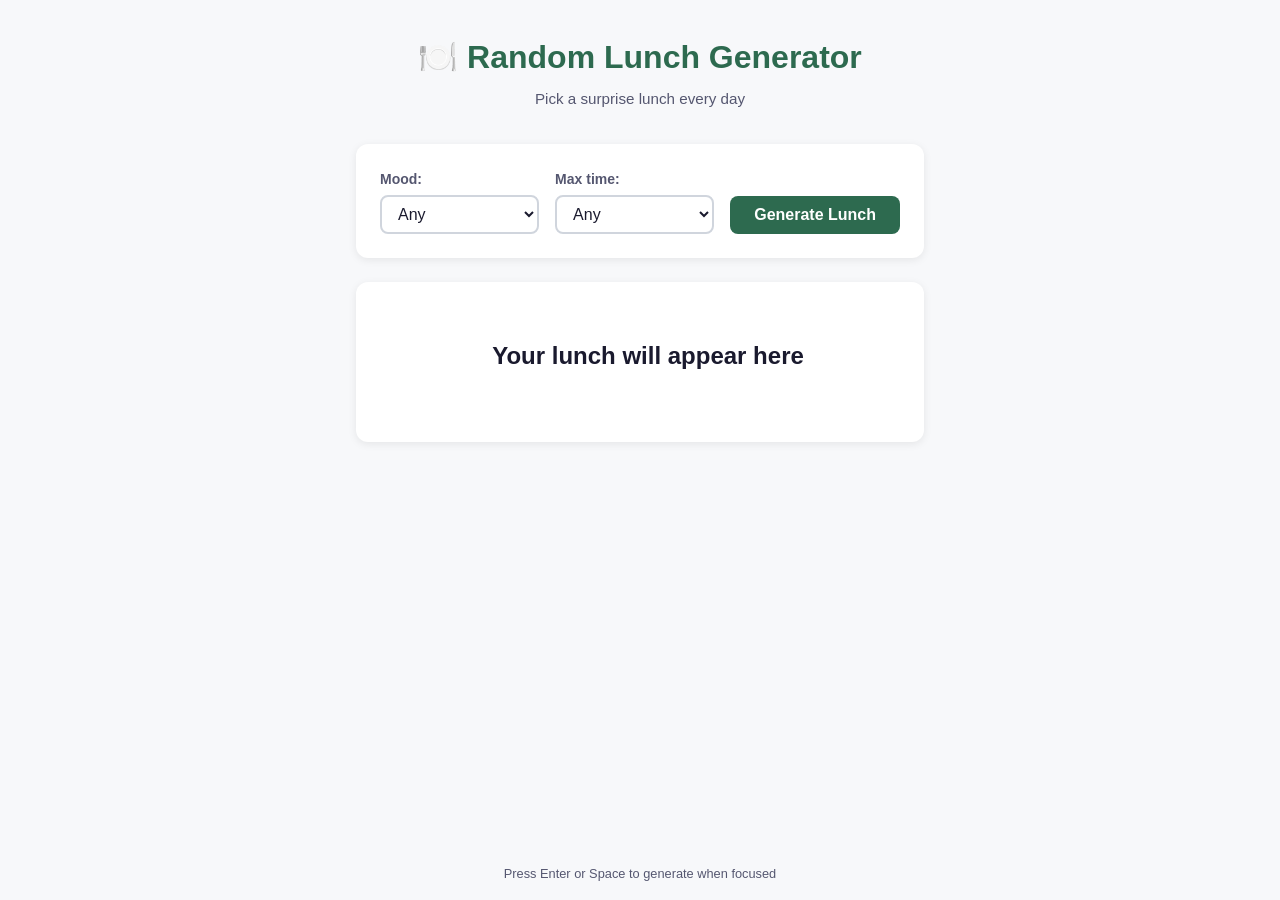
==== random-lunch-generator/index.html @ 7cca3301 "Add files via upload" ====
<!DOCTYPE html>
<html lang="en">
<head>
  <meta charset="UTF-8">
  <meta name="viewport" content="width=device-width, initial-scale=1.0">
  <title>Random Lunch Generator</title>
  <link rel="stylesheet" href="styles.css">
</head>
<body>
  <header>
    <h1>🍽️ Random Lunch Generator</h1>
    <p>Pick a surprise lunch every day</p>
  </header>

  <main>
    <section class="controls" aria-label="Lunch preferences">
      <div class="control-group">
        <label for="mood-select">Mood:</label>
        <select id="mood-select" aria-describedby="mood-desc">
          <option value="any">Any</option>
          <option value="light">Light</option>
          <option value="comfort">Comfort</option>
        </select>
        <span id="mood-desc" class="sr-only">Filter by mood type</span>
      </div>

      <div class="control-group">
        <label for="time-select">Max time:</label>
        <select id="time-select" aria-describedby="time-desc">
          <option value="any">Any</option>
          <option value="20">20 minutes</option>
        </select>
        <span id="time-desc" class="sr-only">Maximum preparation time filter</span>
      </div>

      <button id="generate-btn" type="button" aria-describedby="btn-desc">
        Generate Lunch
      </button>
      <span id="btn-desc" class="sr-only">Generates a random lunch option based on your preferences</span>
    </section>

    <section class="result-section" aria-live="polite" aria-atomic="true">
      <div id="result" class="result" role="status">
        <span class="result-emoji" id="result-emoji" aria-hidden="true"></span>
        <span class="result-text" id="result-text">Your lunch will appear here</span>
      </div>
      <p id="details" class="details"></p>
    </section>
  </main>

  <footer>
    <p>Press Enter or Space to generate when focused</p>
  </footer>

  <script src="app.js"></script>
</body>
</html>
---- random-lunch-generator/styles.css ----
*,
*::before,
*::after {
  box-sizing: border-box;
  margin: 0;
  padding: 0;
}

:root {
  --color-bg: #f7f8fa;
  --color-surface: #ffffff;
  --color-primary: #2d6a4f;
  --color-primary-hover: #40916c;
  --color-primary-active: #1b4332;
  --color-text: #1a1a2e;
  --color-text-secondary: #555770;
  --color-border: #d0d5dd;
  --color-accent: #e85d04;
  --radius: 12px;
  --shadow: 0 2px 8px rgba(0, 0, 0, 0.08);
  --shadow-lg: 0 8px 24px rgba(0, 0, 0, 0.12);
  --transition: 0.2s ease;
}

html {
  font-size: 16px;
}

body {
  font-family: -apple-system, BlinkMacSystemFont, "Segoe UI", Roboto, Oxygen,
    Ubuntu, Cantarell, sans-serif;
  background-color: var(--color-bg);
  color: var(--color-text);
  line-height: 1.6;
  min-height: 100vh;
  display: flex;
  flex-direction: column;
  align-items: center;
}

header {
  text-align: center;
  padding: 2rem 1rem 1rem;
  width: 100%;
  max-width: 600px;
}

header h1 {
  font-size: clamp(1.5rem, 4vw, 2rem);
  color: var(--color-primary);
  margin-bottom: 0.25rem;
}

header p {
  color: var(--color-text-secondary);
  font-size: 0.95rem;
}

main {
  width: 100%;
  max-width: 600px;
  padding: 1rem;
  flex: 1;
  display: flex;
  flex-direction: column;
  gap: 1.5rem;
}

.controls {
  background: var(--color-surface);
  border-radius: var(--radius);
  padding: 1.5rem;
  box-shadow: var(--shadow);
  display: flex;
  flex-wrap: wrap;
  gap: 1rem;
  align-items: flex-end;
}

.control-group {
  display: flex;
  flex-direction: column;
  gap: 0.35rem;
  flex: 1;
  min-width: 140px;
}

.control-group label {
  font-weight: 600;
  font-size: 0.875rem;
  color: var(--color-text-secondary);
}

.control-group select {
  padding: 0.5rem 0.75rem;
  border: 2px solid var(--color-border);
  border-radius: 8px;
  font-size: 1rem;
  background-color: var(--color-surface);
  color: var(--color-text);
  cursor: pointer;
  transition: border-color var(--transition);
}

.control-group select:focus {
  outline: none;
  border-color: var(--color-primary);
  box-shadow: 0 0 0 3px rgba(45, 106, 79, 0.25);
}

#generate-btn {
  background-color: var(--color-primary);
  color: #fff;
  border: none;
  border-radius: 8px;
  padding: 0.65rem 1.5rem;
  font-size: 1rem;
  font-weight: 600;
  cursor: pointer;
  transition: background-color var(--transition), transform var(--transition),
    box-shadow var(--transition);
  white-space: nowrap;
  align-self: flex-end;
}

#generate-btn:hover {
  background-color: var(--color-primary-hover);
  box-shadow: var(--shadow-lg);
}

#generate-btn:active {
  background-color: var(--color-primary-active);
  transform: scale(0.97);
}

#generate-btn:focus-visible {
  outline: 3px solid var(--color-accent);
  outline-offset: 2px;
}

.result-section {
  background: var(--color-surface);
  border-radius: var(--radius);
  padding: 2rem;
  box-shadow: var(--shadow);
  text-align: center;
  min-height: 160px;
  display: flex;
  flex-direction: column;
  align-items: center;
  justify-content: center;
}

.result {
  display: flex;
  align-items: center;
  gap: 1rem;
  font-size: 1.5rem;
  font-weight: 600;
}

.result-emoji {
  font-size: 3rem;
  line-height: 1;
}

.result-text {
  color: var(--color-text);
}

.details {
  margin-top: 0.75rem;
  color: var(--color-text-secondary);
  font-size: 0.875rem;
}

.sr-only {
  position: absolute;
  width: 1px;
  height: 1px;
  padding: 0;
  margin: -1px;
  overflow: hidden;
  clip: rect(0, 0, 0, 0);
  white-space: nowrap;
  border: 0;
}

footer {
  text-align: center;
  padding: 1rem;
  color: var(--color-text-secondary);
  font-size: 0.8rem;
}

@media (max-width: 480px) {
  .controls {
    flex-direction: column;
  }

  .control-group {
    min-width: 100%;
  }

  #generate-btn {
    width: 100%;
  }

  .result {
    flex-direction: column;
    text-align: center;
  }

  .result-emoji {
    font-size: 2.5rem;
  }
}

@media (prefers-reduced-motion: reduce) {
  *,
  *::before,
  *::after {
    transition-duration: 0.01ms !important;
    animation-duration: 0.01ms !important;
    animation-iteration-count: 1 !important;
  }

  #generate-btn:active {
    transform: none;
  }
}

@media (prefers-contrast: high) {
  :root {
    --color-border: #000;
    --color-text-secondary: #333;
  }

  #generate-btn {
    border: 2px solid #fff;
  }
}
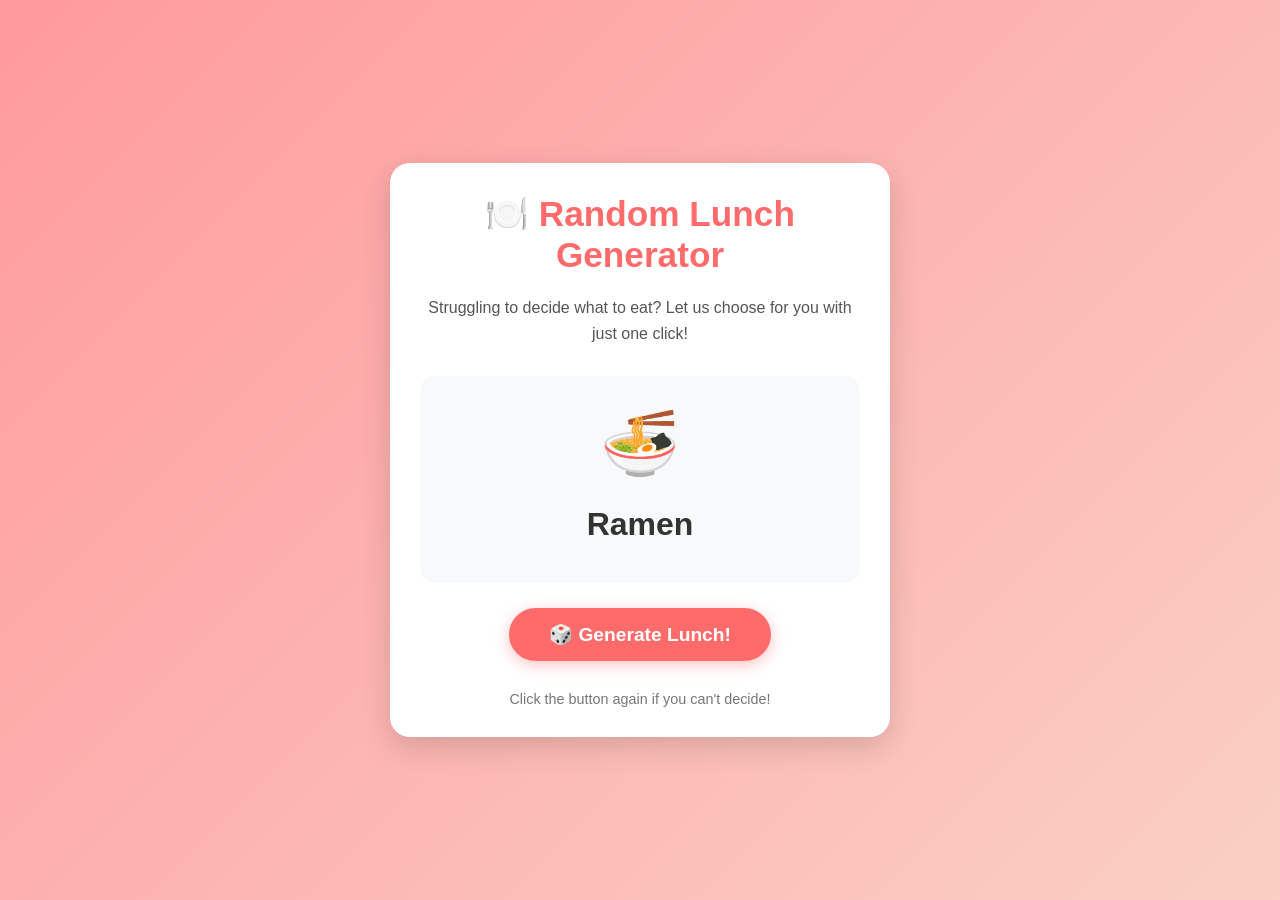
==== commit f2730eb8: "fix: patch provided starter icons without redesign" ====
--- a/random-lunch-generator/index.html
+++ b/random-lunch-generator/index.html
@@ -1,57 +1,209 @@
 <!DOCTYPE html>
 <html lang="en">
 <head>
-  <meta charset="UTF-8">
-  <meta name="viewport" content="width=device-width, initial-scale=1.0">
-  <title>Random Lunch Generator</title>
-  <link rel="stylesheet" href="styles.css">
+    <meta charset="UTF-8">
+    <meta name="viewport" content="width=device-width, initial-scale=1.0">
+    <title>Random Lunch Menu Generator</title>
+    <style>
+        * {
+            margin: 0;
+            padding: 0;
+            box-sizing: border-box;
+            font-family: 'Segoe UI', Tahoma, Geneva, Verdana, sans-serif;
+        }
+
+        body {
+            background: linear-gradient(135deg, #ff9a9e 0%, #fad0c4 100%);
+            min-height: 100vh;
+            display: flex;
+            justify-content: center;
+            align-items: center;
+            padding: 20px;
+        }
+
+        .container {
+            background-color: white;
+            border-radius: 20px;
+            box-shadow: 0 10px 30px rgba(0, 0, 0, 0.15);
+            width: 90%;
+            max-width: 500px;
+            padding: 30px;
+            text-align: center;
+        }
+
+        h1 {
+            color: #ff6b6b;
+            margin-bottom: 20px;
+            font-size: 2.2rem;
+        }
+
+        .description {
+            color: #555;
+            margin-bottom: 30px;
+            line-height: 1.6;
+        }
+
+        .lunch-display {
+            background-color: #f8f9fa;
+            border-radius: 15px;
+            padding: 30px;
+            margin: 25px 0;
+            min-height: 200px;
+            display: flex;
+            flex-direction: column;
+            justify-content: center;
+            align-items: center;
+            transition: all 0.3s ease;
+        }
+
+        .food-icon {
+            font-size: 4rem;
+            margin-bottom: 15px;
+            color: #ff6b6b;
+        }
+
+        .food-name {
+            font-size: 2rem;
+            color: #333;
+            font-weight: bold;
+            margin: 10px 0;
+        }
+
+        .generate-btn {
+            background-color: #ff6b6b;
+            color: white;
+            border: none;
+            border-radius: 50px;
+            padding: 15px 40px;
+            font-size: 1.2rem;
+            font-weight: bold;
+            cursor: pointer;
+            transition: all 0.3s ease;
+            box-shadow: 0 4px 15px rgba(255, 107, 107, 0.4);
+        }
+
+        .generate-btn:hover {
+            background-color: #ff5252;
+            transform: translateY(-3px);
+            box-shadow: 0 6px 20px rgba(255, 107, 107, 0.5);
+        }
+
+        .generate-btn:active {
+            transform: translateY(0);
+        }
+
+        .generate-btn:focus-visible {
+            outline: 3px solid #ff6b6b;
+            outline-offset: 3px;
+        }
+
+        .footer {
+            margin-top: 30px;
+            color: #777;
+            font-size: 0.9rem;
+        }
+
+        @keyframes fadeIn {
+            from { opacity: 0; transform: translateY(10px); }
+            to { opacity: 1; transform: translateY(0); }
+        }
+
+        .fade-in {
+            animation: fadeIn 0.5s ease forwards;
+        }
+
+        @media (prefers-reduced-motion: reduce) {
+            .fade-in {
+                animation: none;
+            }
+            .generate-btn {
+                transition: none;
+            }
+            .lunch-display {
+                transition: none;
+            }
+        }
+
+        @media (max-width: 600px) {
+            .container {
+                padding: 20px;
+            }
+
+            h1 {
+                font-size: 1.8rem;
+            }
+
+            .food-name {
+                font-size: 1.6rem;
+            }
+
+            .generate-btn {
+                padding: 12px 30px;
+                font-size: 1.1rem;
+            }
+        }
+    </style>
 </head>
 <body>
-  <header>
-    <h1>🍽️ Random Lunch Generator</h1>
-    <p>Pick a surprise lunch every day</p>
-  </header>
-
-  <main>
-    <section class="controls" aria-label="Lunch preferences">
-      <div class="control-group">
-        <label for="mood-select">Mood:</label>
-        <select id="mood-select" aria-describedby="mood-desc">
-          <option value="any">Any</option>
-          <option value="light">Light</option>
-          <option value="comfort">Comfort</option>
-        </select>
-        <span id="mood-desc" class="sr-only">Filter by mood type</span>
-      </div>
-
-      <div class="control-group">
-        <label for="time-select">Max time:</label>
-        <select id="time-select" aria-describedby="time-desc">
-          <option value="any">Any</option>
-          <option value="20">20 minutes</option>
-        </select>
-        <span id="time-desc" class="sr-only">Maximum preparation time filter</span>
-      </div>
-
-      <button id="generate-btn" type="button" aria-describedby="btn-desc">
-        Generate Lunch
-      </button>
-      <span id="btn-desc" class="sr-only">Generates a random lunch option based on your preferences</span>
-    </section>
-
-    <section class="result-section" aria-live="polite" aria-atomic="true">
-      <div id="result" class="result" role="status">
-        <span class="result-emoji" id="result-emoji" aria-hidden="true"></span>
-        <span class="result-text" id="result-text">Your lunch will appear here</span>
-      </div>
-      <p id="details" class="details"></p>
-    </section>
-  </main>
-
-  <footer>
-    <p>Press Enter or Space to generate when focused</p>
-  </footer>
-
-  <script src="app.js"></script>
+    <div class="container">
+        <h1><span aria-hidden="true">🍽️</span> Random Lunch Generator</h1>
+        <p class="description">Struggling to decide what to eat? Let us choose for you with just one click!</p>
+
+        <div class="lunch-display" aria-live="polite" aria-atomic="true">
+            <div class="food-icon"><span aria-hidden="true">❓</span></div>
+            <div class="food-name">What's for lunch?</div>
+        </div>
+
+        <button class="generate-btn" id="generateBtn" type="button">
+            <span aria-hidden="true">🎲</span> Generate Lunch!
+        </button>
+
+        <p class="footer">Click the button again if you can't decide!</p>
+    </div>
+
+    <script>
+        document.addEventListener('DOMContentLoaded', function() {
+            const generateBtn = document.getElementById('generateBtn');
+            const foodIcon = document.querySelector('.food-icon');
+            const foodName = document.querySelector('.food-name');
+            const lunchDisplay = document.querySelector('.lunch-display');
+
+            const lunchMenu = [
+                { name: "Pizza", icon: "🍕" },
+                { name: "Sushi", icon: "🍣" },
+                { name: "Burger", icon: "🍔" },
+                { name: "Salad", icon: "🥗" },
+                { name: "Tacos", icon: "🌮" },
+                { name: "Ramen", icon: "🍜" },
+                { name: "Sandwich", icon: "🥪" },
+                { name: "Pasta", icon: "🍝" },
+                { name: "Curry", icon: "🍛" },
+                { name: "Steak", icon: "🥩" },
+                { name: "Soup", icon: "🥣" },
+                { name: "BBQ", icon: "🔥" }
+            ];
+
+            function generateRandomLunch() {
+                lunchDisplay.classList.remove('fade-in');
+
+                const randomIndex = Math.floor(Math.random() * lunchMenu.length);
+                const selectedLunch = lunchMenu[randomIndex];
+
+                foodIcon.textContent = "⏳";
+                foodName.textContent = "Thinking...";
+
+                setTimeout(() => {
+                    foodIcon.textContent = selectedLunch.icon;
+                    foodName.textContent = selectedLunch.name;
+
+                    lunchDisplay.classList.add('fade-in');
+                }, 500);
+            }
+
+            generateBtn.addEventListener('click', generateRandomLunch);
+
+            generateRandomLunch();
+        });
+    </script>
 </body>
 </html>
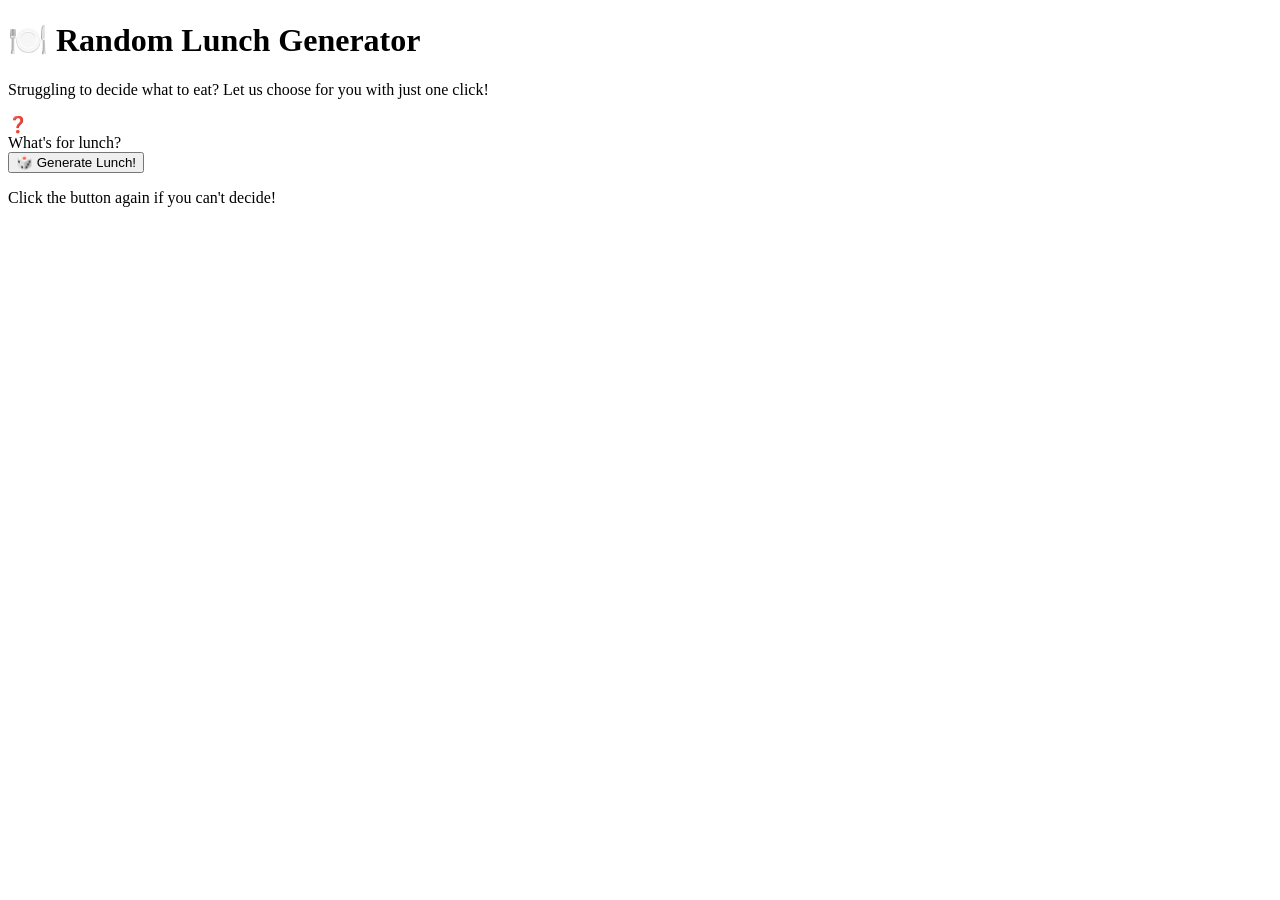
==== commit af823d2c: "fix: split starter HTML into required files" ====
--- a/random-lunch-generator/index.html
+++ b/random-lunch-generator/index.html
@@ -4,145 +4,7 @@
     <meta charset="UTF-8">
     <meta name="viewport" content="width=device-width, initial-scale=1.0">
     <title>Random Lunch Menu Generator</title>
-    <style>
-        * {
-            margin: 0;
-            padding: 0;
-            box-sizing: border-box;
-            font-family: 'Segoe UI', Tahoma, Geneva, Verdana, sans-serif;
-        }
-
-        body {
-            background: linear-gradient(135deg, #ff9a9e 0%, #fad0c4 100%);
-            min-height: 100vh;
-            display: flex;
-            justify-content: center;
-            align-items: center;
-            padding: 20px;
-        }
-
-        .container {
-            background-color: white;
-            border-radius: 20px;
-            box-shadow: 0 10px 30px rgba(0, 0, 0, 0.15);
-            width: 90%;
-            max-width: 500px;
-            padding: 30px;
-            text-align: center;
-        }
-
-        h1 {
-            color: #ff6b6b;
-            margin-bottom: 20px;
-            font-size: 2.2rem;
-        }
-
-        .description {
-            color: #555;
-            margin-bottom: 30px;
-            line-height: 1.6;
-        }
-
-        .lunch-display {
-            background-color: #f8f9fa;
-            border-radius: 15px;
-            padding: 30px;
-            margin: 25px 0;
-            min-height: 200px;
-            display: flex;
-            flex-direction: column;
-            justify-content: center;
-            align-items: center;
-            transition: all 0.3s ease;
-        }
-
-        .food-icon {
-            font-size: 4rem;
-            margin-bottom: 15px;
-            color: #ff6b6b;
-        }
-
-        .food-name {
-            font-size: 2rem;
-            color: #333;
-            font-weight: bold;
-            margin: 10px 0;
-        }
-
-        .generate-btn {
-            background-color: #ff6b6b;
-            color: white;
-            border: none;
-            border-radius: 50px;
-            padding: 15px 40px;
-            font-size: 1.2rem;
-            font-weight: bold;
-            cursor: pointer;
-            transition: all 0.3s ease;
-            box-shadow: 0 4px 15px rgba(255, 107, 107, 0.4);
-        }
-
-        .generate-btn:hover {
-            background-color: #ff5252;
-            transform: translateY(-3px);
-            box-shadow: 0 6px 20px rgba(255, 107, 107, 0.5);
-        }
-
-        .generate-btn:active {
-            transform: translateY(0);
-        }
-
-        .generate-btn:focus-visible {
-            outline: 3px solid #ff6b6b;
-            outline-offset: 3px;
-        }
-
-        .footer {
-            margin-top: 30px;
-            color: #777;
-            font-size: 0.9rem;
-        }
-
-        @keyframes fadeIn {
-            from { opacity: 0; transform: translateY(10px); }
-            to { opacity: 1; transform: translateY(0); }
-        }
-
-        .fade-in {
-            animation: fadeIn 0.5s ease forwards;
-        }
-
-        @media (prefers-reduced-motion: reduce) {
-            .fade-in {
-                animation: none;
-            }
-            .generate-btn {
-                transition: none;
-            }
-            .lunch-display {
-                transition: none;
-            }
-        }
-
-        @media (max-width: 600px) {
-            .container {
-                padding: 20px;
-            }
-
-            h1 {
-                font-size: 1.8rem;
-            }
-
-            .food-name {
-                font-size: 1.6rem;
-            }
-
-            .generate-btn {
-                padding: 12px 30px;
-                font-size: 1.1rem;
-            }
-        }
-    </style>
+    <link rel="stylesheet" href="style.css">
 </head>
 <body>
     <div class="container">
@@ -161,49 +23,6 @@
         <p class="footer">Click the button again if you can't decide!</p>
     </div>
 
-    <script>
-        document.addEventListener('DOMContentLoaded', function() {
-            const generateBtn = document.getElementById('generateBtn');
-            const foodIcon = document.querySelector('.food-icon');
-            const foodName = document.querySelector('.food-name');
-            const lunchDisplay = document.querySelector('.lunch-display');
-
-            const lunchMenu = [
-                { name: "Pizza", icon: "🍕" },
-                { name: "Sushi", icon: "🍣" },
-                { name: "Burger", icon: "🍔" },
-                { name: "Salad", icon: "🥗" },
-                { name: "Tacos", icon: "🌮" },
-                { name: "Ramen", icon: "🍜" },
-                { name: "Sandwich", icon: "🥪" },
-                { name: "Pasta", icon: "🍝" },
-                { name: "Curry", icon: "🍛" },
-                { name: "Steak", icon: "🥩" },
-                { name: "Soup", icon: "🥣" },
-                { name: "BBQ", icon: "🔥" }
-            ];
-
-            function generateRandomLunch() {
-                lunchDisplay.classList.remove('fade-in');
-
-                const randomIndex = Math.floor(Math.random() * lunchMenu.length);
-                const selectedLunch = lunchMenu[randomIndex];
-
-                foodIcon.textContent = "⏳";
-                foodName.textContent = "Thinking...";
-
-                setTimeout(() => {
-                    foodIcon.textContent = selectedLunch.icon;
-                    foodName.textContent = selectedLunch.name;
-
-                    lunchDisplay.classList.add('fade-in');
-                }, 500);
-            }
-
-            generateBtn.addEventListener('click', generateRandomLunch);
-
-            generateRandomLunch();
-        });
-    </script>
+    <script src="app.js"></script>
 </body>
 </html>
